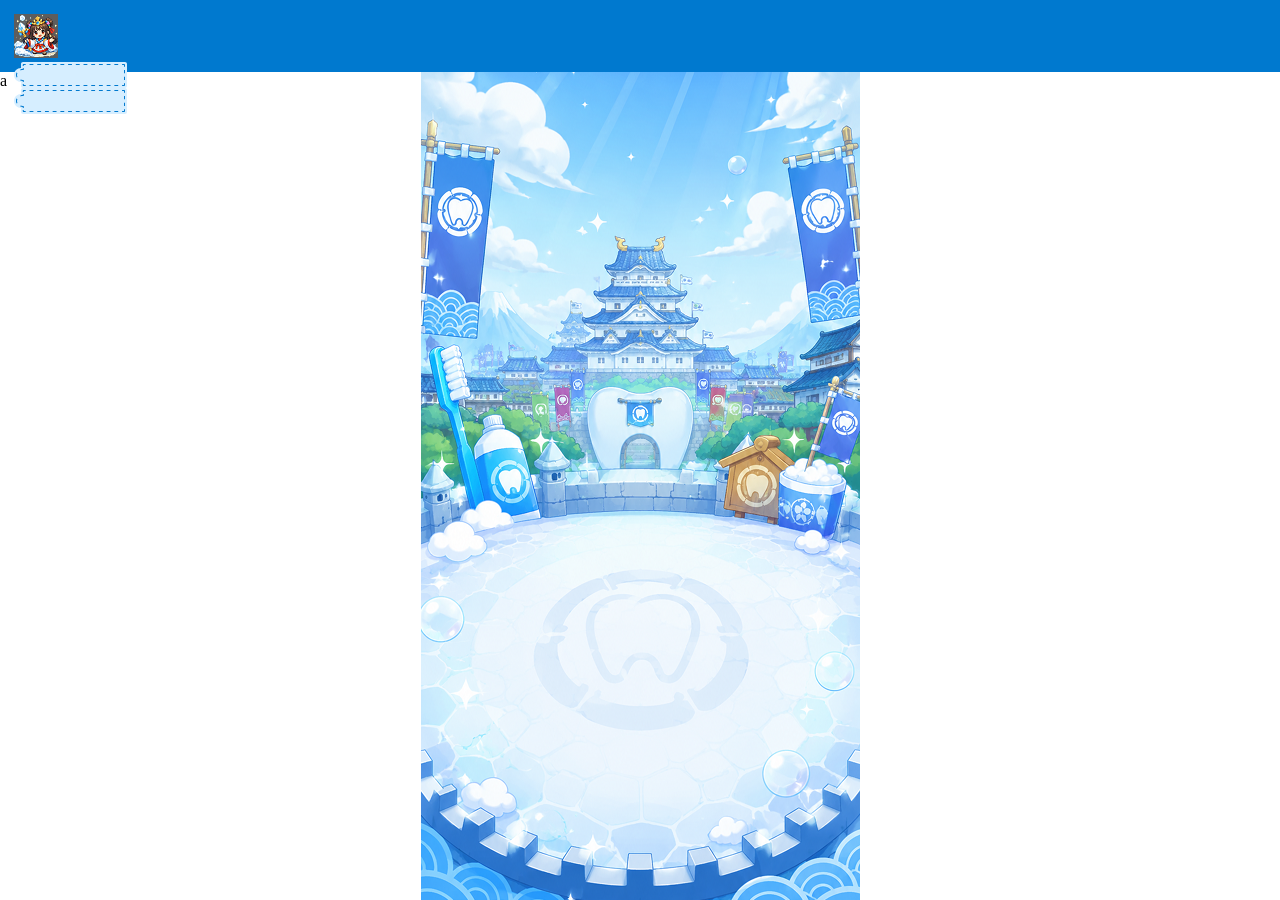
==== index.html @ f0d52c0e "追加：整理分" ====
<!DOCTYPE html>
<html lang="ja">

<head>
    <meta charset="UTF-8">
    <meta name="viewport" content="width=device-width, initial-scale=1.0">
    <title>歯磨き大戦</title>
    <link rel="stylesheet" href="css/ress.css">
    <link rel="stylesheet" href="css/index.css">
    <script defer src="js/index.js"></script>
</head>

<body>
    <header>
        <img src="img/haeder_icon_img.png" alt="">
        <div class="date">
            <div class="date_wrap">
                <img src="img/Group 37.svg" alt="">
            </div>
            <img src="img/Group 37.svg" alt="">
        </div>
    </header>
    <main>
        <p>a</p>
    </main>
</body>

</html>
---- css/ress.css ----
/* resset.dev • v5.0.2 */

/* # =================================================================
   # Global selectors
   # ================================================================= */

html {
    box-sizing: border-box;
    -webkit-text-size-adjust: 100%;
    /* Prevent adjustments of font size after orientation changes in iOS */
    word-break: normal;
    -moz-tab-size: 4;
    tab-size: 4;
}

*,
::before,
::after {
    background-repeat: no-repeat;
    /* Set `background-repeat: no-repeat` to all elements and pseudo elements */
    box-sizing: inherit;
}

::before,
::after {
    text-decoration: inherit;
    /* Inherit text-decoration and vertical align to ::before and ::after pseudo elements */
    vertical-align: inherit;
}

* {
    padding: 0;
    /* Reset `padding` and `margin` of all elements */
    margin: 0;
}

/* # =================================================================
   # General elements
   # ================================================================= */

hr {
    overflow: visible;
    /* Show the overflow in Edge and IE */
    height: 0;
    /* Add the correct box sizing in Firefox */
    color: inherit;
    /* Correct border color in Firefox. */
}

details,
main {
    display: block;
    /* Render the `main` element consistently in IE. */
}

summary {
    display: list-item;
    /* Add the correct display in all browsers */
}

small {
    font-size: 80%;
    /* Set font-size to 80% in `small` elements */
}

[hidden] {
    display: none;
    /* Add the correct display in IE */
}

abbr[title] {
    border-bottom: none;
    /* Remove the bottom border in Chrome 57 */
    /* Add the correct text decoration in Chrome, Edge, IE, Opera, and Safari */
    text-decoration: underline;
    text-decoration: underline dotted;
}

a {
    background-color: transparent;
    /* Remove the gray background on active links in IE 10 */
}

a:active,
a:hover {
    outline-width: 0;
    /* Remove the outline when hovering in all browsers */
}

code,
kbd,
pre,
samp {
    font-family: monospace, monospace;
    /* Specify the font family of code elements */
}

pre {
    font-size: 1em;
    /* Correct the odd `em` font sizing in all browsers */
}

b,
strong {
    font-weight: bolder;
    /* Add the correct font weight in Chrome, Edge, and Safari */
}

/* https://gist.github.com/unruthless/413930 */
sub,
sup {
    font-size: 75%;
    line-height: 0;
    position: relative;
    vertical-align: baseline;
}

sub {
    bottom: -0.25em;
}

sup {
    top: -0.5em;
}

table {
    border-color: inherit;
    /* Correct border color in all Chrome, Edge, and Safari. */
    text-indent: 0;
    /* Remove text indentation in Chrome, Edge, and Safari */
}

iframe {
    border-style: none;
}

/* # =================================================================
   # Forms
   # ================================================================= */

input {
    border-radius: 0;
}

[type='number']::-webkit-inner-spin-button,
[type='number']::-webkit-outer-spin-button {
    height: auto;
    /* Correct the cursor style of increment and decrement buttons in Chrome */
}

[type='search'] {
    -webkit-appearance: textfield;
    /* Correct the odd appearance in Chrome and Safari */
    outline-offset: -2px;
    /* Correct the outline style in Safari */
}

[type='search']::-webkit-search-decoration {
    -webkit-appearance: none;
    /* Remove the inner padding in Chrome and Safari on macOS */
}

textarea {
    overflow: auto;
    /* Internet Explorer 11+ */
    resize: vertical;
    /* Specify textarea resizability */
}

button,
input,
optgroup,
select,
textarea {
    font: inherit;
    /* Specify font inheritance of form elements */
}

optgroup {
    font-weight: bold;
    /* Restore the font weight unset by the previous rule */
}

button {
    overflow: visible;
    /* Address `overflow` set to `hidden` in IE 8/9/10/11 */
}

button,
select {
    text-transform: none;
    /* Firefox 40+, Internet Explorer 11- */
}

/* Apply cursor pointer to button elements */
button,
[type='button'],
[type='reset'],
[type='submit'],
[role='button'] {
    cursor: pointer;
}

/* Remove inner padding and border in Firefox 4+ */
button::-moz-focus-inner,
[type='button']::-moz-focus-inner,
[type='reset']::-moz-focus-inner,
[type='submit']::-moz-focus-inner {
    border-style: none;
    padding: 0;
}

/* Replace focus style removed in the border reset above */
button:-moz-focusring,
[type='button']::-moz-focus-inner,
[type='reset']::-moz-focus-inner,
[type='submit']::-moz-focus-inner {
    outline: 1px dotted ButtonText;
}

button,
html [type='button'],
/* Prevent a WebKit bug where (2) destroys native `audio` and `video`controls in Android 4 */
[type='reset'],
[type='submit'] {
    -webkit-appearance: button;
    /* Correct the inability to style clickable types in iOS */
}

/* Remove the default button styling in all browsers */
button,
input,
select,
textarea {
    background-color: transparent;
    border-style: none;
}

a:focus,
button:focus,
input:focus,
select:focus,
textarea:focus {
    outline-width: 0;
}

/* Style select like a standard input */
select {
    -moz-appearance: none;
    /* Firefox 36+ */
    -webkit-appearance: none;
    /* Chrome 41+ */
}

select::-ms-expand {
    display: none;
    /* Internet Explorer 11+ */
}

select::-ms-value {
    color: currentColor;
    /* Internet Explorer 11+ */
}

legend {
    border: 0;
    /* Correct `color` not being inherited in IE 8/9/10/11 */
    color: inherit;
    /* Correct the color inheritance from `fieldset` elements in IE */
    display: table;
    /* Correct the text wrapping in Edge and IE */
    max-width: 100%;
    /* Correct the text wrapping in Edge and IE */
    white-space: normal;
    /* Correct the text wrapping in Edge and IE */
    max-width: 100%;
    /* Correct the text wrapping in Edge 18- and IE */
}

::-webkit-file-upload-button {
    /* Correct the inability to style clickable types in iOS and Safari */
    -webkit-appearance: button;
    color: inherit;
    font: inherit;
    /* Change font properties to `inherit` in Chrome and Safari */
}

/* Replace pointer cursor in disabled elements */
[disabled] {
    cursor: default;
}

/* # =================================================================
   # Specify media element style
   # ================================================================= */

img {
    border-style: none;
    /* Remove border when inside `a` element in IE 8/9/10 */
}

/* Add the correct vertical alignment in Chrome, Firefox, and Opera */
progress {
    vertical-align: baseline;
}

/* # =================================================================
   # Accessibility
   # ================================================================= */

/* Specify the progress cursor of updating elements */
[aria-busy='true'] {
    cursor: progress;
}

/* Specify the pointer cursor of trigger elements */
[aria-controls] {
    cursor: pointer;
}

/* Specify the unstyled cursor of disabled, not-editable, or otherwise inoperable elements */
[aria-disabled='true'] {
    cursor: default;
}
---- css/index.css ----
body {
    font-family: Alan sans;
    background-image: url(../img/background_home.png);
    background-position: top;
}

header {
    padding: 14px;
    width: 100%;
    height: 72px;
    background-color: #0079CF;
}

.date_wrap {
    width: 113px;
    height: 26px;
    position: relative;


    p {
        position: absolute;
        top: 2px;
        right: 15px;
    }
}

main {}
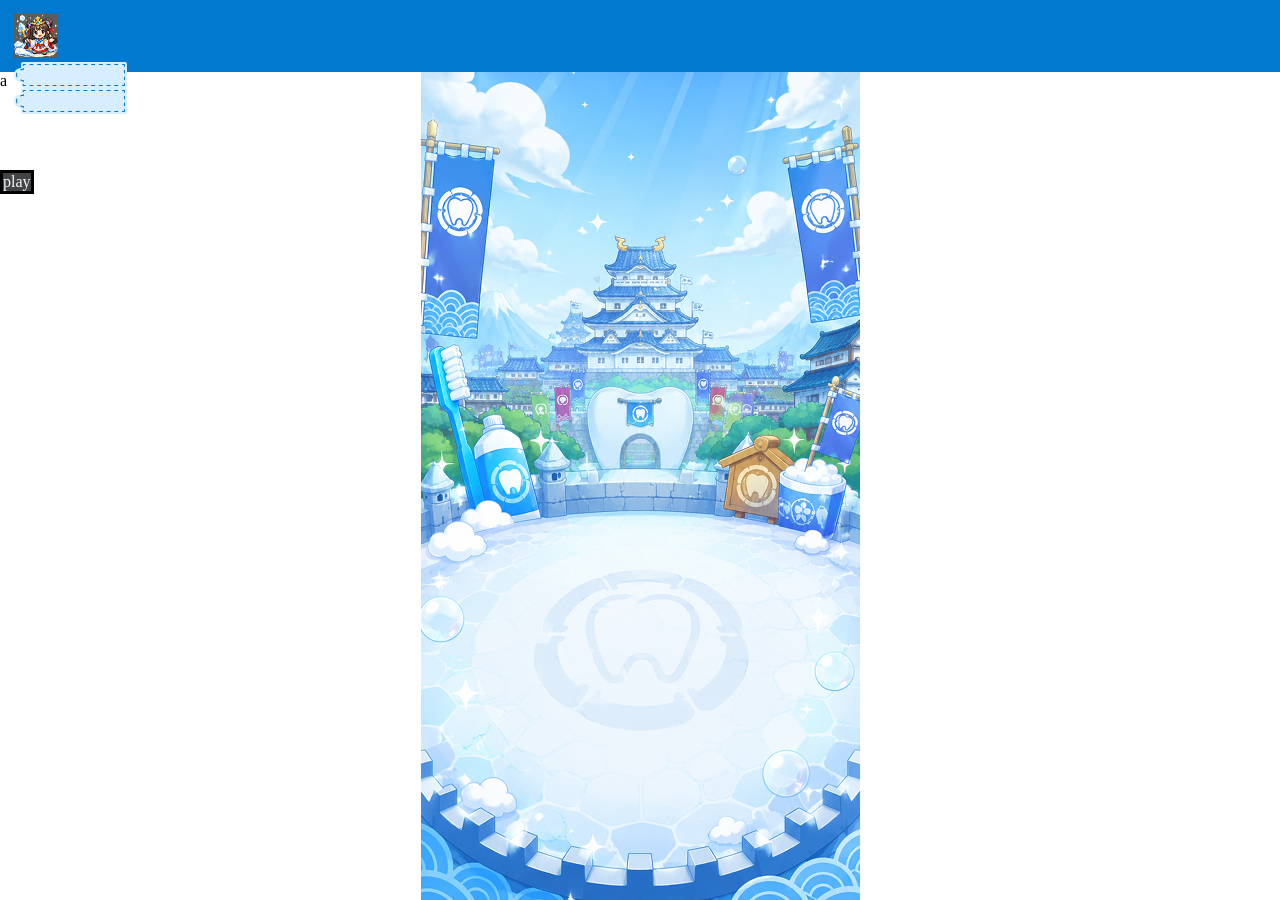
==== commit b6912a04: "追加：ページ遷移作成" ====
--- a/index.html
+++ b/index.html
@@ -22,6 +22,11 @@
     </header>
     <main>
         <p>a</p>
+        <button type="button" class="play_btn">play</button>
+        <div class="modal">
+            <a href="battle.html">はじめる</a>
+            <button type="button" class="back_btn">戻る</button>
+        </div>
     </main>
 </body>
 
--- a/css/index.css
+++ b/css/index.css
@@ -24,4 +24,22 @@
     }
 }
 
-main {}+button {
+    margin-top: 80px;
+    border: 3px solid #000;
+    background-color: #444;
+    color: aliceblue;
+}
+
+.modal {
+    display: none;
+    position: fixed;
+    top: 0;
+    width: 100vw;
+    height: 100vh;
+    background-color: rgba(51, 51, 51, 0.6);
+}
+
+.modal.active {
+    display: block;
+}
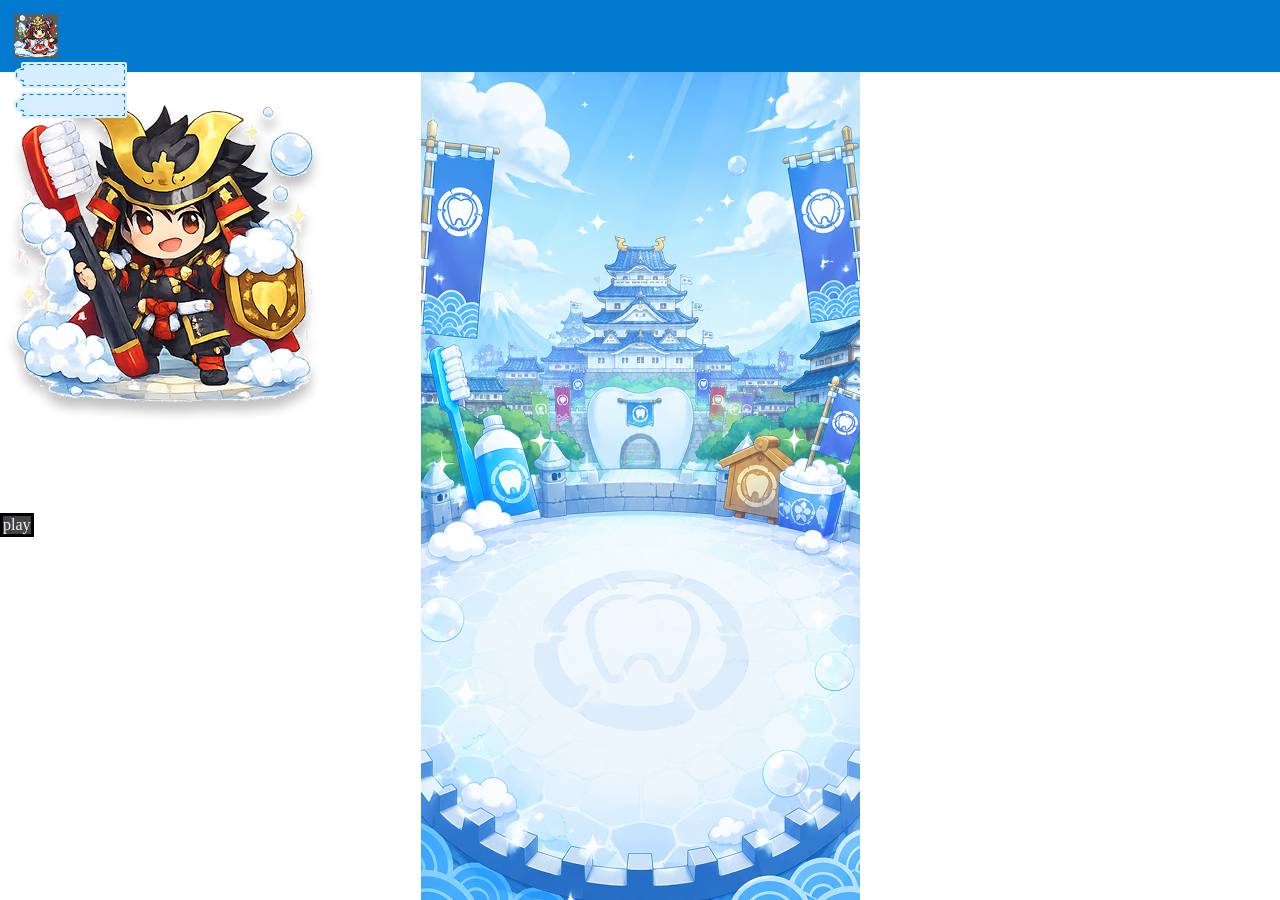
==== commit 36ca8913: "追加：バトル画面から勝利画面まで" ====
--- a/index.html
+++ b/index.html
@@ -12,20 +12,25 @@
 
 <body>
     <header>
-        <img src="img/haeder_icon_img.png" alt="">
+        <img src="img/haeder_icon_img.png" alt="キャラアイコン">
         <div class="date">
             <div class="date_wrap">
-                <img src="img/Group 37.svg" alt="">
+                <img src="img/Group 37.svg" alt="データ入れる枠">
+                <img src="img/Group 37.svg" alt="データ入れる枠">
             </div>
-            <img src="img/Group 37.svg" alt="">
         </div>
     </header>
     <main>
-        <p>a</p>
+        <div class="character">
+            <img src="img/character.png" alt="キャラ">
+        </div>
         <button type="button" class="play_btn">play</button>
         <div class="modal">
-            <a href="battle.html">はじめる</a>
-            <button type="button" class="back_btn">戻る</button>
+            <img src="img/modal.png" alt="">
+            <div class="modal_wrap">
+                <a href="battle.html">はじめる</a>
+                <button type="button" class="back_btn">戻る</button>
+            </div>
         </div>
     </main>
 </body>
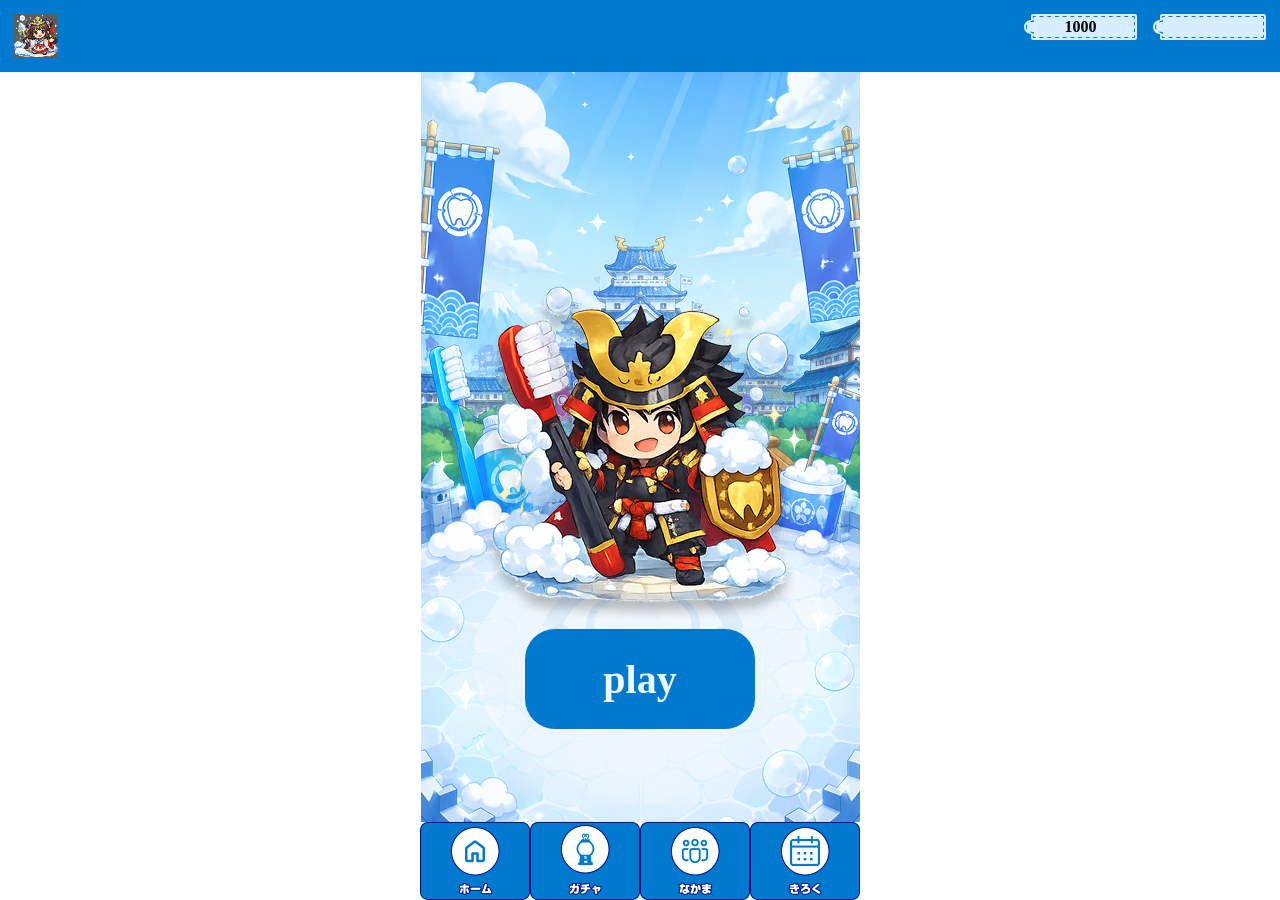
==== commit a560ea92: "追加：整理分" ====
--- a/index.html
+++ b/index.html
@@ -7,6 +7,7 @@
     <title>歯磨き大戦</title>
     <link rel="stylesheet" href="css/ress.css">
     <link rel="stylesheet" href="css/index.css">
+    <script defer src="js/common.js"></script>
     <script defer src="js/index.js"></script>
 </head>
 
@@ -15,24 +16,35 @@
         <img src="img/haeder_icon_img.png" alt="キャラアイコン">
         <div class="date">
             <div class="date_wrap">
-                <img src="img/Group 37.svg" alt="データ入れる枠">
+                <div class="data_box">
+                    <img src="img/Group 37.svg" alt="データ入れる枠">
+                    <span class="data_value"></span>
+                </div>
                 <img src="img/Group 37.svg" alt="データ入れる枠">
             </div>
         </div>
     </header>
     <main>
-        <div class="character">
-            <img src="img/character.png" alt="キャラ">
+        <div class="content_wrap">
+            <div class="character">
+                <img src="img/character.png" alt="キャラ">
+            </div>
+            <button type="button" class="play_btn">play</button>
         </div>
-        <button type="button" class="play_btn">play</button>
         <div class="modal">
             <img src="img/modal.png" alt="">
             <div class="modal_wrap">
-                <a href="battle.html">はじめる</a>
+                <a href="battle.html">はをみがく</a>
                 <button type="button" class="back_btn">戻る</button>
             </div>
         </div>
     </main>
+    <nav class="bottom_nav" aria-label="メインメニュー">
+        <a href="index.html" aria-label="ホーム"></a>
+        <a href="gatya.html" aria-label="ガチャ"></a>
+        <a href="#friends" aria-label="なかま"></a>
+        <a href="#records" aria-label="きろく"></a>
+    </nav>
 </body>
 
-</html>+</html>
--- a/css/index.css
+++ b/css/index.css
@@ -2,6 +2,7 @@
     font-family: Alan sans;
     background-image: url(../img/background_home.png);
     background-position: top;
+    padding-bottom: 78px;
 }
 
 header {
@@ -9,37 +10,130 @@
     width: 100%;
     height: 72px;
     background-color: #0079CF;
+    display: flex;
+    justify-content: space-between;
+}
+
+.data_box {
+    position: relative;
+    width: 113px;
+    height: 26px;
+}
+
+.data_value {
+    position: absolute;
+    inset: 0;
+    display: flex;
+    justify-content: center;
+    align-items: center;
+    color: #000;
+    font-weight: bold;
+}
+
+.content_wrap {
+    display: flex;
+    flex-direction: column;
+    align-items: center;
 }
 
 .date_wrap {
-    width: 113px;
+    display: flex;
+    gap: 16px;
     height: 26px;
-    position: relative;
-
-
-    p {
-        position: absolute;
-        top: 2px;
-        right: 15px;
-    }
 }
 
-button {
-    margin-top: 80px;
-    border: 3px solid #000;
-    background-color: #444;
+.play_btn {
+    display: flex;
+    width: 230px;
+    height: 100px;
+    padding: 10px 82px;
+    border-radius: 30px;
+    justify-content: center;
+    align-items: center;
+    background-color: #0079CF;
     color: aliceblue;
+    font-size: 40px;
+    font-weight: bold;
+
+    &:active {
+        transform: scale(0.9);
+    }
 }
 
 .modal {
     display: none;
     position: fixed;
     top: 0;
-    width: 100vw;
-    height: 100vh;
+    width: 100%;
+    height: 100%;
     background-color: rgba(51, 51, 51, 0.6);
+    z-index: 100;
+
+    img {
+        justify-content: center;
+        align-items: center;
+    }
+
+}
+
+.bottom_nav {
+    position: fixed;
+    left: 50%;
+    bottom: 0;
+    z-index: 10;
+    display: grid;
+    grid-template-columns: repeat(4, 1fr);
+    width: min(100%, 440px);
+    aspect-ratio: 440 / 78;
+    background-image: url(../img/footer.jpg);
+    background-repeat: no-repeat;
+    background-position: center;
+    background-size: 100% 100%;
+    transform: translateX(-50%);
+}
+
+.bottom_nav a {
+    display: block;
+}
+
+.modal_wrap {
+    display: flex;
+    flex-direction: column;
+    gap: 40px;
+
+    a {
+        color: #FFF;
+        text-decoration: none;
+        font-size: 25px;
+        font-weight: bold;
+        background-color: #0079CF;
+        display: flex;
+        width: 211px;
+        height: 80px;
+        padding: 8px 41px 8px 42px;
+        justify-content: center;
+        align-items: center;
+
+        border-radius: 30px;
+        background: #0079CF;
+        box-shadow: 2px 3px 9px 0 rgba(0, 56, 120, 0.30);
+    }
 }
 
 .modal.active {
-    display: block;
+    display: flex;
+    flex-direction: column;
+    justify-content: center;
+    align-items: center;
+}
+
+
+.character {
+    display: flex;
+    justify-content: center;
+
+    img {
+        margin-top: 200px;
+    }
+
 }
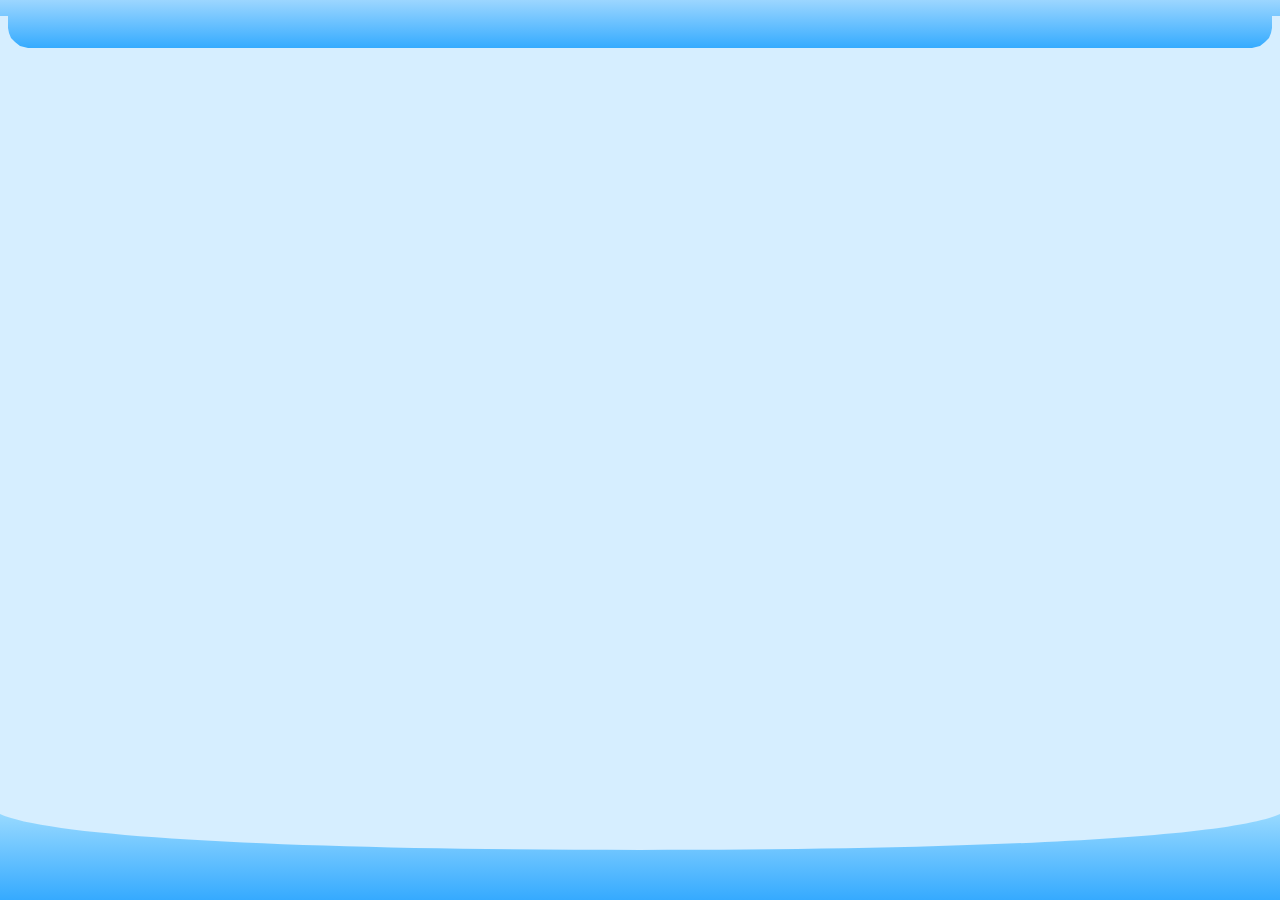
==== commit 330c6cd8: "追加：ヘッダー・フッダーの背景作成" ====
--- a/index.html
+++ b/index.html
@@ -3,48 +3,21 @@
 
 <head>
     <meta charset="UTF-8">
-    <meta name="viewport" content="width=device-width, initial-scale=1.0">
-    <title>歯磨き大戦</title>
+    <meta name="viewport" content="width=device-width, initial-scale=1.0, viewport-fit=cover">
+    <title>ホーム | 歯磨き大戦</title>
     <link rel="stylesheet" href="css/ress.css">
     <link rel="stylesheet" href="css/index.css">
-    <script defer src="js/common.js"></script>
-    <script defer src="js/index.js"></script>
+    <script type="module" src="js/index.js"></script>
 </head>
 
 <body>
-    <header>
-        <img src="img/haeder_icon_img.png" alt="キャラアイコン">
-        <div class="date">
-            <div class="date_wrap">
-                <div class="data_box">
-                    <img src="img/Group 37.svg" alt="データ入れる枠">
-                    <span class="data_value"></span>
-                </div>
-                <img src="img/Group 37.svg" alt="データ入れる枠">
-            </div>
-        </div>
-    </header>
-    <main>
-        <div class="content_wrap">
-            <div class="character">
-                <img src="img/character.png" alt="キャラ">
-            </div>
-            <button type="button" class="play_btn">play</button>
-        </div>
-        <div class="modal">
-            <img src="img/modal.png" alt="">
-            <div class="modal_wrap">
-                <a href="battle.html">はをみがく</a>
-                <button type="button" class="back_btn">戻る</button>
-            </div>
-        </div>
-    </main>
-    <nav class="bottom_nav" aria-label="メインメニュー">
-        <a href="index.html" aria-label="ホーム"></a>
-        <a href="gatya.html" aria-label="ガチャ"></a>
-        <a href="#friends" aria-label="なかま"></a>
-        <a href="#records" aria-label="きろく"></a>
-    </nav>
+    <!-- <header>
+        <div class="back_ground">aaaaa</div>
+    </header> -->
+    <div class="header">
+        <div class="header-shape"></div>
+    </div>
+    <footer class="footer-shape"></footer>
 </body>
 
-</html>
+</html>
--- a/css/index.css
+++ b/css/index.css
@@ -1,139 +1,76 @@
 body {
-    font-family: Alan sans;
-    background-image: url(../img/background_home.png);
-    background-position: top;
-    padding-bottom: 78px;
+    background-color: #d6eeff;
 }
 
-header {
-    padding: 14px;
+/* .back_ground {
+    background-image: url(../img/header_background.png);
+    height: 48px;
+} */
+
+.header {
     width: 100%;
-    height: 72px;
-    background-color: #0079CF;
-    display: flex;
-    justify-content: space-between;
+    height: 48px;
+    position: relative;
 }
 
-.data_box {
-    position: relative;
-    width: 113px;
-    height: 26px;
+.header-shape {
+    position: absolute;
+
+    top: 0;
+    left: 0;
+
+    width: 100%;
+    height: 48px;
+
+    background: linear-gradient(180deg, #9CD6FF 0%, #35ABFF 100%);
+
+    clip-path: polygon(0 0,
+            100% 0,
+
+            100% 16px,
+            calc(100% - 8px) 16px,
+
+            calc(100% - 8px) 28px,
+
+            calc(100% - 9px) 33px,
+            calc(100% - 11px) 38px,
+            calc(100% - 15px) 42px,
+            calc(100% - 20px) 46px,
+            calc(100% - 28px) 48px,
+
+            28px 48px,
+
+            20px 46px,
+            15px 42px,
+            11px 38px,
+            9px 33px,
+            8px 28px,
+
+            8px 16px,
+            0 16px);
 }
 
-.data_value {
-    position: absolute;
-    inset: 0;
-    display: flex;
-    justify-content: center;
-    align-items: center;
-    color: #000;
-    font-weight: bold;
-}
+.footer-shape {
+    position: fixed;
+    left: 0;
+    bottom: 0;
 
-.content_wrap {
-    display: flex;
-    flex-direction: column;
-    align-items: center;
-}
+    width: 100%;
+    height: 90px;
 
-.date_wrap {
-    display: flex;
-    gap: 16px;
-    height: 26px;
-}
+    /* ここに好きなグラデーションを指定できる */
+    background: linear-gradient(180deg,
+            #9cdbff 0%,
+            #35aaff 100%);
 
-.play_btn {
-    display: flex;
-    width: 230px;
-    height: 100px;
-    padding: 10px 82px;
-    border-radius: 30px;
-    justify-content: center;
-    align-items: center;
-    background-color: #0079CF;
-    color: aliceblue;
-    font-size: 40px;
-    font-weight: bold;
+    mask-image: url("data:image/svg+xml,%3Csvg xmlns='http://www.w3.org/2000/svg' viewBox='0 0 440 90' preserveAspectRatio='none'%3E%3Cpath d='M0 4 C18 28 105 40 220 40 C335 40 422 28 440 4 L440 90 L0 90 Z' fill='black'/%3E%3C/svg%3E");
+    mask-size: 100% 100%;
+    mask-repeat: no-repeat;
 
-    &:active {
-        transform: scale(0.9);
-    }
-}
+    /* Safari / iPhone対応 */
+    -webkit-mask-image: url("data:image/svg+xml,%3Csvg xmlns='http://www.w3.org/2000/svg' viewBox='0 0 440 90' preserveAspectRatio='none'%3E%3Cpath d='M0 4 C18 28 105 40 220 40 C335 40 422 28 440 4 L440 90 L0 90 Z' fill='black'/%3E%3C/svg%3E");
+    -webkit-mask-size: 100% 100%;
+    -webkit-mask-repeat: no-repeat;
 
-.modal {
-    display: none;
-    position: fixed;
-    top: 0;
-    width: 100%;
-    height: 100%;
-    background-color: rgba(51, 51, 51, 0.6);
     z-index: 100;
-
-    img {
-        justify-content: center;
-        align-items: center;
-    }
-
-}
-
-.bottom_nav {
-    position: fixed;
-    left: 50%;
-    bottom: 0;
-    z-index: 10;
-    display: grid;
-    grid-template-columns: repeat(4, 1fr);
-    width: min(100%, 440px);
-    aspect-ratio: 440 / 78;
-    background-image: url(../img/footer.jpg);
-    background-repeat: no-repeat;
-    background-position: center;
-    background-size: 100% 100%;
-    transform: translateX(-50%);
-}
-
-.bottom_nav a {
-    display: block;
-}
-
-.modal_wrap {
-    display: flex;
-    flex-direction: column;
-    gap: 40px;
-
-    a {
-        color: #FFF;
-        text-decoration: none;
-        font-size: 25px;
-        font-weight: bold;
-        background-color: #0079CF;
-        display: flex;
-        width: 211px;
-        height: 80px;
-        padding: 8px 41px 8px 42px;
-        justify-content: center;
-        align-items: center;
-
-        border-radius: 30px;
-        background: #0079CF;
-        box-shadow: 2px 3px 9px 0 rgba(0, 56, 120, 0.30);
-    }
-}
-
-.modal.active {
-    display: flex;
-    flex-direction: column;
-    justify-content: center;
-    align-items: center;
-}
-
-
-.character {
-    display: flex;
-    justify-content: center;
-
-    img {
-        margin-top: 200px;
-    }
-
 }
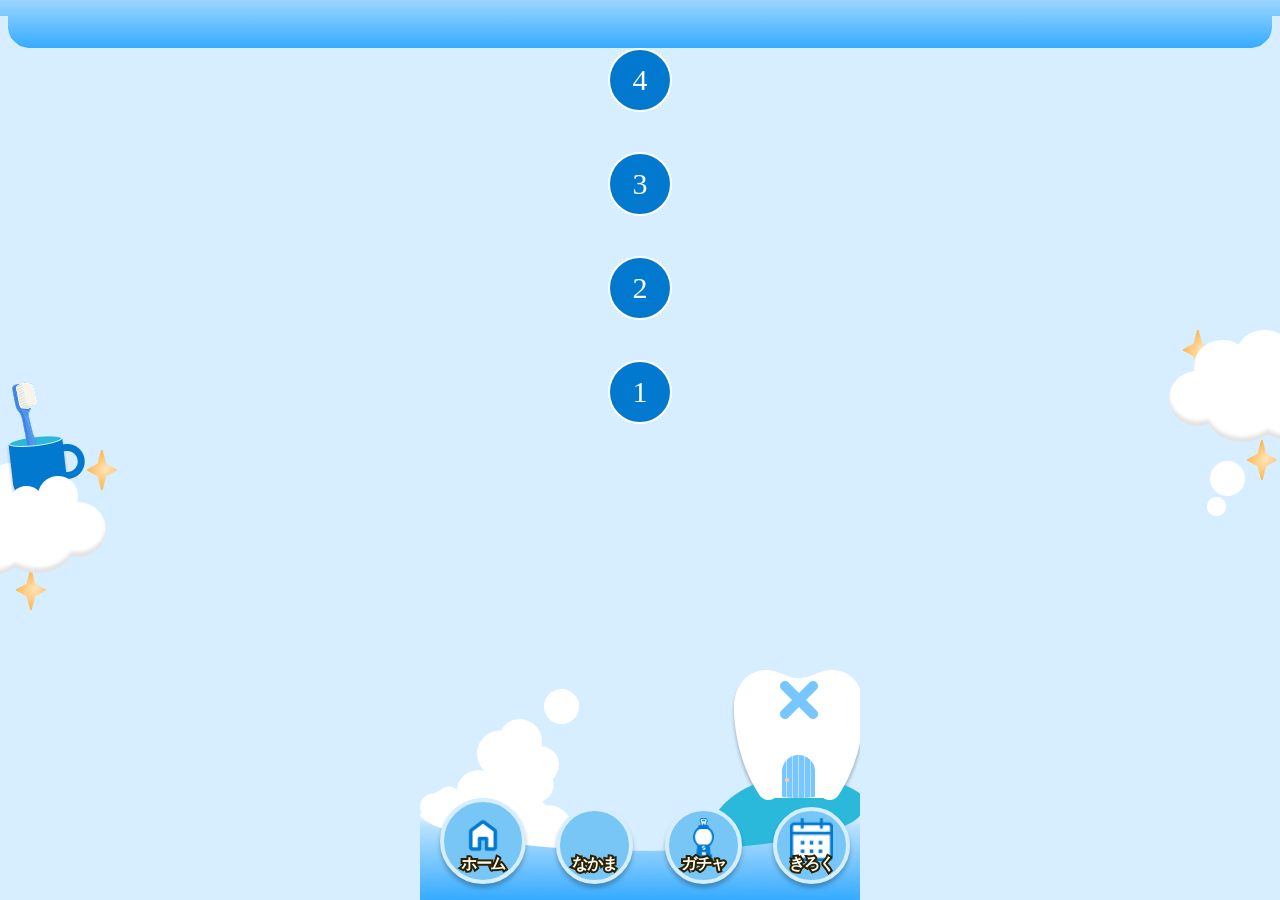
==== commit 38884aa1: "追加：データ整理" ====
--- a/index.html
+++ b/index.html
@@ -7,17 +7,103 @@
     <title>ホーム | 歯磨き大戦</title>
     <link rel="stylesheet" href="css/ress.css">
     <link rel="stylesheet" href="css/index.css">
-    <script type="module" src="js/index.js"></script>
+    <script defer src="js/index.js"></script>
 </head>
 
 <body>
-    <!-- <header>
-        <div class="back_ground">aaaaa</div>
-    </header> -->
     <div class="header">
         <div class="header-shape"></div>
     </div>
-    <footer class="footer-shape"></footer>
+    <main>
+        <div class="progression-map">
+            <!-- ステージ -->
+            <button class="stage" data-stage="1">
+                1
+            </button>
+            <button class="stage" data-stage="2">
+                2
+            </button>
+            <button class="stage" data-stage="3">
+                3
+            </button>
+            <button class="stage" data-stage="4">
+                4
+            </button>
+        </div>
+        <!-- モーダル -->
+        <div class="modal">
+            <div class="modal__content">
+                <div class="flag_wrap">
+                    <h2 class="tiitle">せんりゃく</h2>
+                    <svg class="flag" xmlns="http://www.w3.org/2000/svg" width="265" height="60" viewBox="0 0 265 60"
+                        fill="none">
+                        <path
+                            d="M255.931 55.6153C249.409 59.3323 228.468 56.7052 218.813 54.927L219.333 48.4971C155.605 37.2072 85.1506 41.3747 45.0167 46.5222L46.2308 52.5179C37.7665 57.1985 16.1085 56.3037 6.33758 55.2712C6.33758 52.5179 9.80656 42.7665 11.541 38.235L2.1748 21.7151C4.94999 23.0918 18.2306 24.6979 24.524 25.3288L22.8152 13.1109C87.6158 -7.12598 195.628 6.17026 241.534 15.348C240.619 19.9657 239.621 24.3682 238.618 28.4263C244.1 28.4837 256.486 28.0132 262.175 25.673L252.635 42.0208L255.931 55.6153Z"
+                            fill="#0079CF" />
+                        <path
+                            d="M46.2308 52.5179L27.8453 49.0762L24.524 25.3288L22.8152 13.1109C87.6158 -7.12598 195.628 6.17026 241.534 15.348C240.619 19.9657 239.621 24.3683 238.618 28.4263M231.995 50.9691C227.811 50.0733 223.587 49.2508 219.333 48.4971C155.605 37.2072 85.1506 41.3747 45.0167 46.5222C38.4185 47.3685 32.6398 48.2413 27.8453 49.0762M238.618 28.4263C235.974 39.1282 233.294 47.4339 231.995 50.9691L218.813 54.927M219.333 48.4971L218.813 54.927C228.468 56.7052 249.409 59.3323 255.931 55.6153L252.635 42.0208L262.175 25.673C256.486 28.0132 244.1 28.4837 238.618 28.4263M45.0167 46.5222L46.2308 52.5179C37.7665 57.1985 16.1085 56.3037 6.33758 55.2712C6.33758 52.5179 9.80656 42.7665 11.541 38.235L2.1748 21.7151C4.94999 23.0918 18.2306 24.6979 24.524 25.3288"
+                            stroke="#FFD18C" stroke-width="5" stroke-linejoin="bevel" />
+                    </svg>
+                </div>
+                <div class="battle_date_wrap">
+                    <div class="boder">
+                        <div class="battle_date">
+                            <img src="img/enemy.png" alt="">
+                            <div class="btn_wrap">
+                                <button class="modal__close">
+                                    へんせいを<br>みなおす
+                                </button>
+                                <div class="start_btn"><a href="battle.html">しゅつじん</a></div>
+                            </div>
+                        </div>
+                    </div>
+                </div>
+
+            </div>
+        </div>
+        <div class="stars">
+            <img class="star_object_1" src="img/star.png" alt="星">
+            <img class="star_object_2" src="img/star.png" alt="星">
+            <img class="star_object_3" src="img/star.png" alt="星">
+            <img class="star_object_4" src="img/star.png" alt="星">
+        </div>
+        <img class="brush_bubble_object" src="img/brush_bubble.png" alt="">
+        <img class="bubbles_object" src="img/bubbles.png" alt="">
+    </main>
+    <footer class="footer-menu">
+        <img class="footer-menu__background" src="img/footer_background.png" alt="" aria-hidden="true">
+        <img class="background_object" id="home" src="img/home.png" alt="歯のお家">
+        <img class="background_object" id="bubble_2" src="img/bubble_2.png" alt="入道雲">
+        <nav aria-label="メインメニュー">
+            <ul class="footer-menu__list">
+                <li class="footer-menu__item footer-menu__item--home">
+                    <a href="index.html" aria-label="ホーム" aria-current="page">
+                        <img class="footer-menu__icon" src="img/home_icon.png" alt="" aria-hidden="true">
+                        <span>ホーム</span>
+                    </a>
+                </li>
+                <li class="footer-menu__item footer-menu__item--team">
+                    <a href="team.html" aria-label="なかま">
+                        <span>なかま</span>
+                    </a>
+                </li>
+                <li class="footer-menu__item footer-menu__item--gacha">
+                    <a href="gatya.html" aria-label="ガチャ">
+                        <img class="footer-menu__icon footer-menu__icon--gacha" src="img/gtya_icon.png" alt=""
+                            aria-hidden="true">
+                        <span>ガチャ</span>
+                    </a>
+                </li>
+                <li class="footer-menu__item footer-menu__item--records">
+                    <a href="#records" aria-label="きろく">
+                        <img class="footer-menu__icon footer-menu__icon--calendar" src="img/calendar_icon.png" alt=""
+                            aria-hidden="true">
+                        <span>きろく</span>
+                    </a>
+                </li>
+            </ul>
+        </nav>
+    </footer>
 </body>
 
 </html>
--- a/css/index.css
+++ b/css/index.css
@@ -1,5 +1,7 @@
 body {
     background-color: #d6eeff;
+    padding-bottom: min(27.73vw, 122px);
+    font-family: "A P-OTF Soft Gothic StdN";
 }
 
 /* .back_ground {
@@ -50,27 +52,353 @@
             0 16px);
 }
 
-.footer-shape {
+.star_object_1 {
+    position: absolute;
+    top: 570px;
+    left: 16px;
+    animation: shine 3s infinite;
+}
+
+@keyframes shine {
+    0% {
+        scale: 1;
+        opacity: 0.7;
+    }
+
+    50% {
+        scale: 1.3;
+        opacity: 1;
+    }
+
+    100% {
+        scale: 1;
+        opacity: 0.7;
+    }
+}
+
+
+
+.star_object_2 {
+    position: absolute;
+    top: 450px;
+    left: 87px;
+    animation: shine2 3s infinite;
+}
+
+@keyframes shine2 {
+    0% {
+        scale: 1.3;
+        opacity: 1;
+        transform: translateY(4px);
+    }
+
+    50% {
+        scale: 1;
+        opacity: 0.7;
+        transform: translateY(0px);
+
+    }
+
+    100% {
+        scale: 1.3;
+        opacity: 1;
+        transform: translateY(4px);
+    }
+}
+
+
+.star_object_3 {
+    position: absolute;
+    top: 330px;
+    right: 67px;
+    animation: shine 3s infinite;
+
+}
+
+.star_object_4 {
+    position: absolute;
+    top: 440px;
+    right: 3px;
+    animation: shine2 3s infinite;
+}
+
+.brush_bubble_object {
+    position: absolute;
+    top: 365px;
+}
+
+.bubbles_object {
+    position: absolute;
+    right: 0;
+    top: 330px;
+}
+
+
+
+
+.footer-menu {
     position: fixed;
+    left: 50%;
+    bottom: 0;
+    z-index: 100;
+    width: min(100%, 440px);
+    aspect-ratio: 440 / 230;
+    transform: translateX(-50%);
+}
+
+.footer-menu__background {
+    position: absolute;
+    right: 0;
+    bottom: 0;
+    z-index: 1;
+    display: block;
+    width: 100%;
+    /* height: auto; */
+    pointer-events: none;
+}
+
+.background_object {
+    z-index: 0;
+}
+
+.background_object#home {
+    position: absolute;
+    right: 0;
+    top: -100;
+
+}
+
+.background_object#bubble_2 {
+    position: absolute;
     left: 0;
-    bottom: 0;
-
+    bottom: 38px;
+
+}
+
+
+.footer-menu nav,
+.footer-menu__list {
+    position: absolute;
+    inset: 0;
+}
+
+.footer-menu__list {
+    list-style: none;
+}
+
+.footer-menu__item {
+    position: absolute;
+    z-index: 1;
+    aspect-ratio: 1;
+    background: #77c6f6;
+    border: min(0.91vw, 4px) solid #d6eeff;
+    border-radius: 50%;
+    box-shadow: 0 2px 0 #83A2B9;
+    box-shadow: 0 4px 4px rgba(0, 0, 0, 0.25);
+}
+
+.footer-menu__item--home {
+    /* top: 16.4%; */
+    bottom: 16px;
+    left: 4.55%;
+    width: 19.55%;
+}
+
+.footer-menu__item--team {
+    bottom: 16px;
+    left: 30.9%;
+    width: 17.45%;
+}
+
+.footer-menu__item--gacha {
+    bottom: 16px;
+    left: 55.7%;
+    width: 17.45%;
+}
+
+.footer-menu__item--records {
+    bottom: 16px;
+    left: 80.2%;
+    width: 17.45%;
+}
+
+.footer-menu__item a {
+    position: relative;
+    display: flex;
+    align-items: center;
+    justify-content: space-evenly;
     width: 100%;
-    height: 90px;
-
-    /* ここに好きなグラデーションを指定できる */
-    background: linear-gradient(180deg,
-            #9cdbff 0%,
-            #35aaff 100%);
-
-    mask-image: url("data:image/svg+xml,%3Csvg xmlns='http://www.w3.org/2000/svg' viewBox='0 0 440 90' preserveAspectRatio='none'%3E%3Cpath d='M0 4 C18 28 105 40 220 40 C335 40 422 28 440 4 L440 90 L0 90 Z' fill='black'/%3E%3C/svg%3E");
-    mask-size: 100% 100%;
-    mask-repeat: no-repeat;
-
-    /* Safari / iPhone対応 */
-    -webkit-mask-image: url("data:image/svg+xml,%3Csvg xmlns='http://www.w3.org/2000/svg' viewBox='0 0 440 90' preserveAspectRatio='none'%3E%3Cpath d='M0 4 C18 28 105 40 220 40 C335 40 422 28 440 4 L440 90 L0 90 Z' fill='black'/%3E%3C/svg%3E");
-    -webkit-mask-size: 100% 100%;
-    -webkit-mask-repeat: no-repeat;
-
-    z-index: 100;
+    height: 100%;
+    color: #0879c5;
+    text-decoration: none;
+    border-radius: inherit;
+    -webkit-tap-highlight-color: transparent;
+}
+
+.footer-menu__icon {
+    position: absolute;
+    top: 15%;
+    left: 23%;
+    width: 54%;
+    height: 54%;
+    object-fit: contain;
+}
+
+.footer-menu__icon--gacha {
+    top: 10%;
+    left: 21%;
+    width: 58%;
+    height: 58%;
+}
+
+.footer-menu__icon--calendar {
+    top: 10%;
+    left: 19%;
+    width: 62%;
+    height: 62%;
+}
+
+.footer-menu__item span {
+    position: absolute;
+    left: 50%;
+    bottom: 8px;
+    z-index: 2;
+    width: max-content;
+    color: #fffdf2;
+    -webkit-text-stroke-width: 4px;
+    -webkit-text-stroke-color: #2C2000;
+    paint-order: stroke fill;
+    font-size: 16px;
+    font-weight: 700;
+    line-height: 1;
+    letter-spacing: -0.08em;
+    transform: translateX(-50%);
+}
+
+
+
+
+
+/* ==============================
+   Progression Map
+============================== */
+
+.progression-map {
+    display: flex;
+    gap: 40px;
+    align-items: center;
+    flex-direction: column-reverse;
+}
+
+
+/* ==============================
+   Stage
+============================== */
+
+.stage {
+    /* 円のサイズ */
+    width: 64px;
+    height: 64px;
+    border-radius: 50%;
+    display: flex;
+    align-items: center;
+    justify-content: center;
+    padding: 0;
+    cursor: pointer;
+    font-size: 30px;
+    color: #fff;
+    border: 2px solid #fff;
+    background-color: #0079CF;
+}
+
+
+.modal {
+    display: none;
+    position: fixed;
+    top: 0;
+    width: 100vw;
+    height: 100vh;
+    background-color: rgba(51, 51, 51, 0.6);
+
+
+
+}
+
+.modal.active {
+    display: block;
+    z-index: 1000;
+}
+
+
+.modal__content {
+    padding: 0 42px;
+
+    .flag_wrap {
+        display: flex;
+        justify-content: center;
+        position: relative;
+
+
+        .flag {
+            position: relative;
+            z-index: 0;
+        }
+
+        .tiitle {
+            position: absolute;
+            z-index: 20;
+            color: #fff;
+        }
+    }
+
+    .battle_date_wrap {
+        padding: 2px;
+        border-radius: 8px;
+        height: 584px;
+        background-color: #FFF;
+
+        .boder {
+            border: 1px dashed #53B9EB;
+            border-radius: 8px;
+            height: 100%;
+
+            .battle_date {
+                padding: 0 14px;
+                margin-top: 56px;
+                display: flex;
+                flex-direction: column;
+                align-items: center;
+
+            }
+        }
+    }
+
+
+
+}
+
+.btn_wrap {
+    display: flex;
+    gap: 16px;
+}
+
+.modal__close {
+    width: 112px;
+    height: 40px;
+    font-size: 12px;
+    line-height: 1.2;
+    /* padding: 10px 21px; */
+    border-radius: 142px;
+    border: 1px solid #FFC4C4;
+    background: #FF6161;
+}
+
+.start_btn {
+    font-size: 20px;
+    text-decoration: none;
+    width: 136px;
+    height: 40px;
+    border-radius: 142px;
+    background: linear-gradient(250deg, #FFBD5B 64.53%, #FFCE85 72.97%);
+
 }
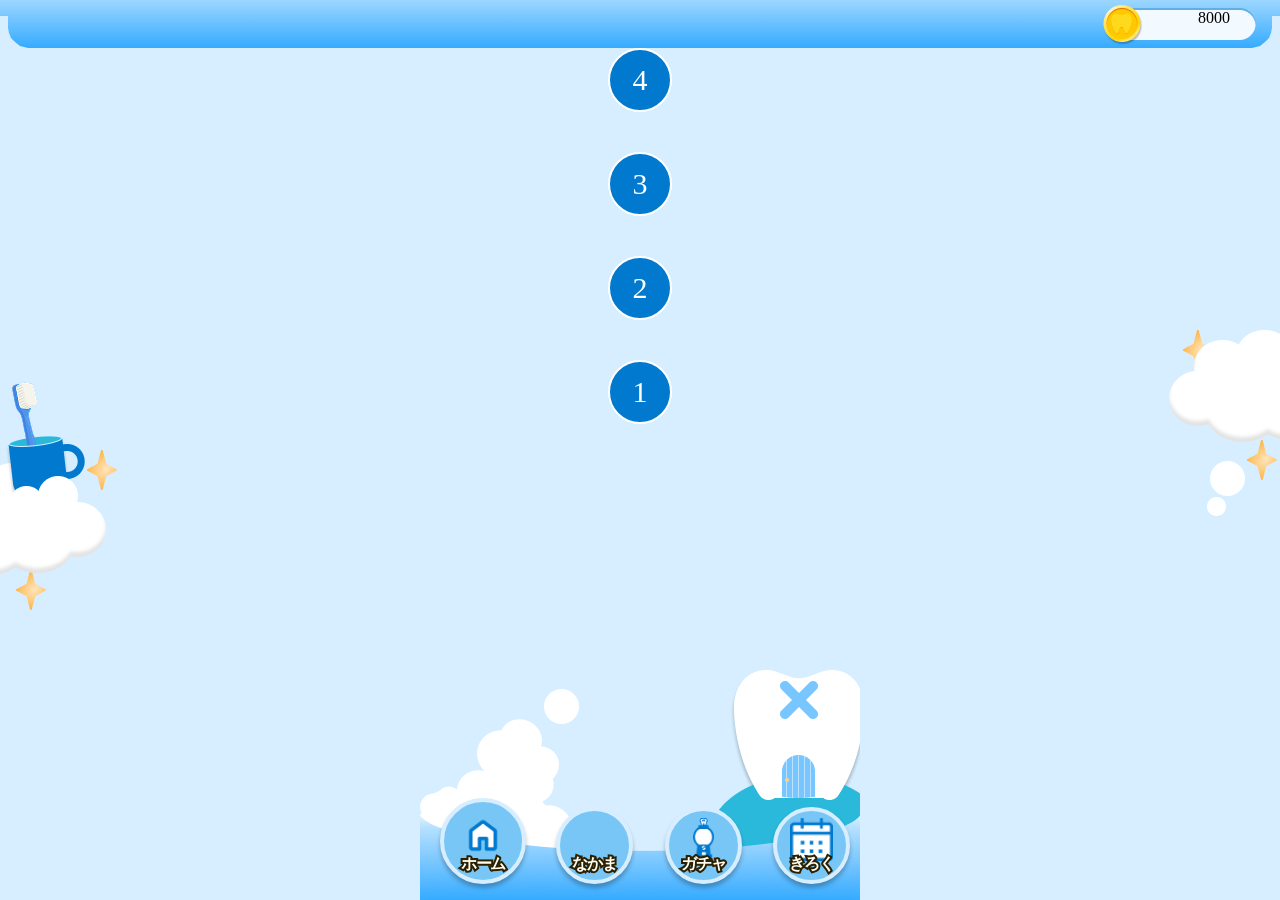
==== commit 2a3253c7: "追加：コインフレームの作成" ====
--- a/index.html
+++ b/index.html
@@ -12,7 +12,12 @@
 
 <body>
     <div class="header">
-        <div class="header-shape"></div>
+        <div class="header-shape">
+            <div>
+                <img src="img/coin_ frame.png" alt="">
+                <p>8000</p>
+            </div>
+        </div>
     </div>
     <main>
         <div class="progression-map">
--- a/css/index.css
+++ b/css/index.css
@@ -50,6 +50,20 @@
 
             8px 16px,
             0 16px);
+
+    p {
+        top: 9px;
+        right: 50px;
+        position: absolute;
+
+    }
+
+    img {
+        position: relative;
+        float: right;
+        margin-top: 5px;
+        margin-right: 24px;
+    }
 }
 
 .star_object_1 {
